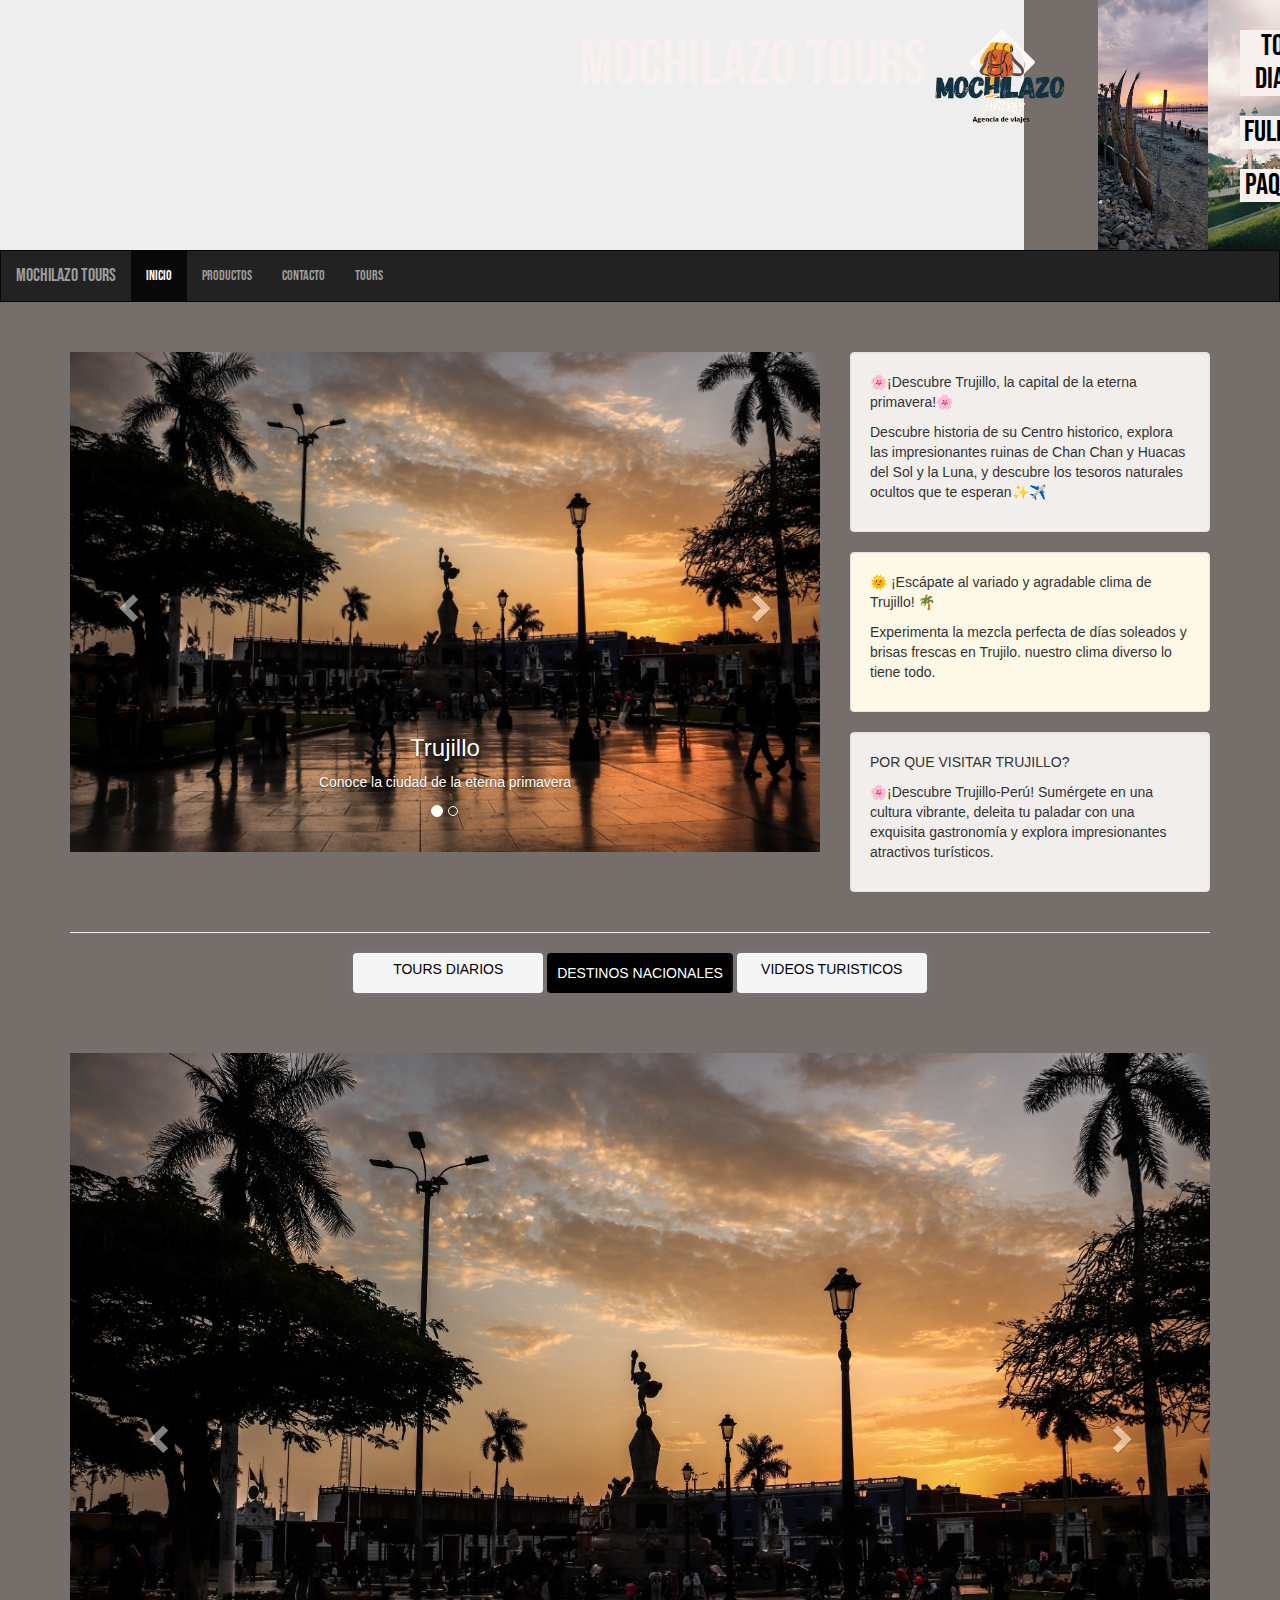
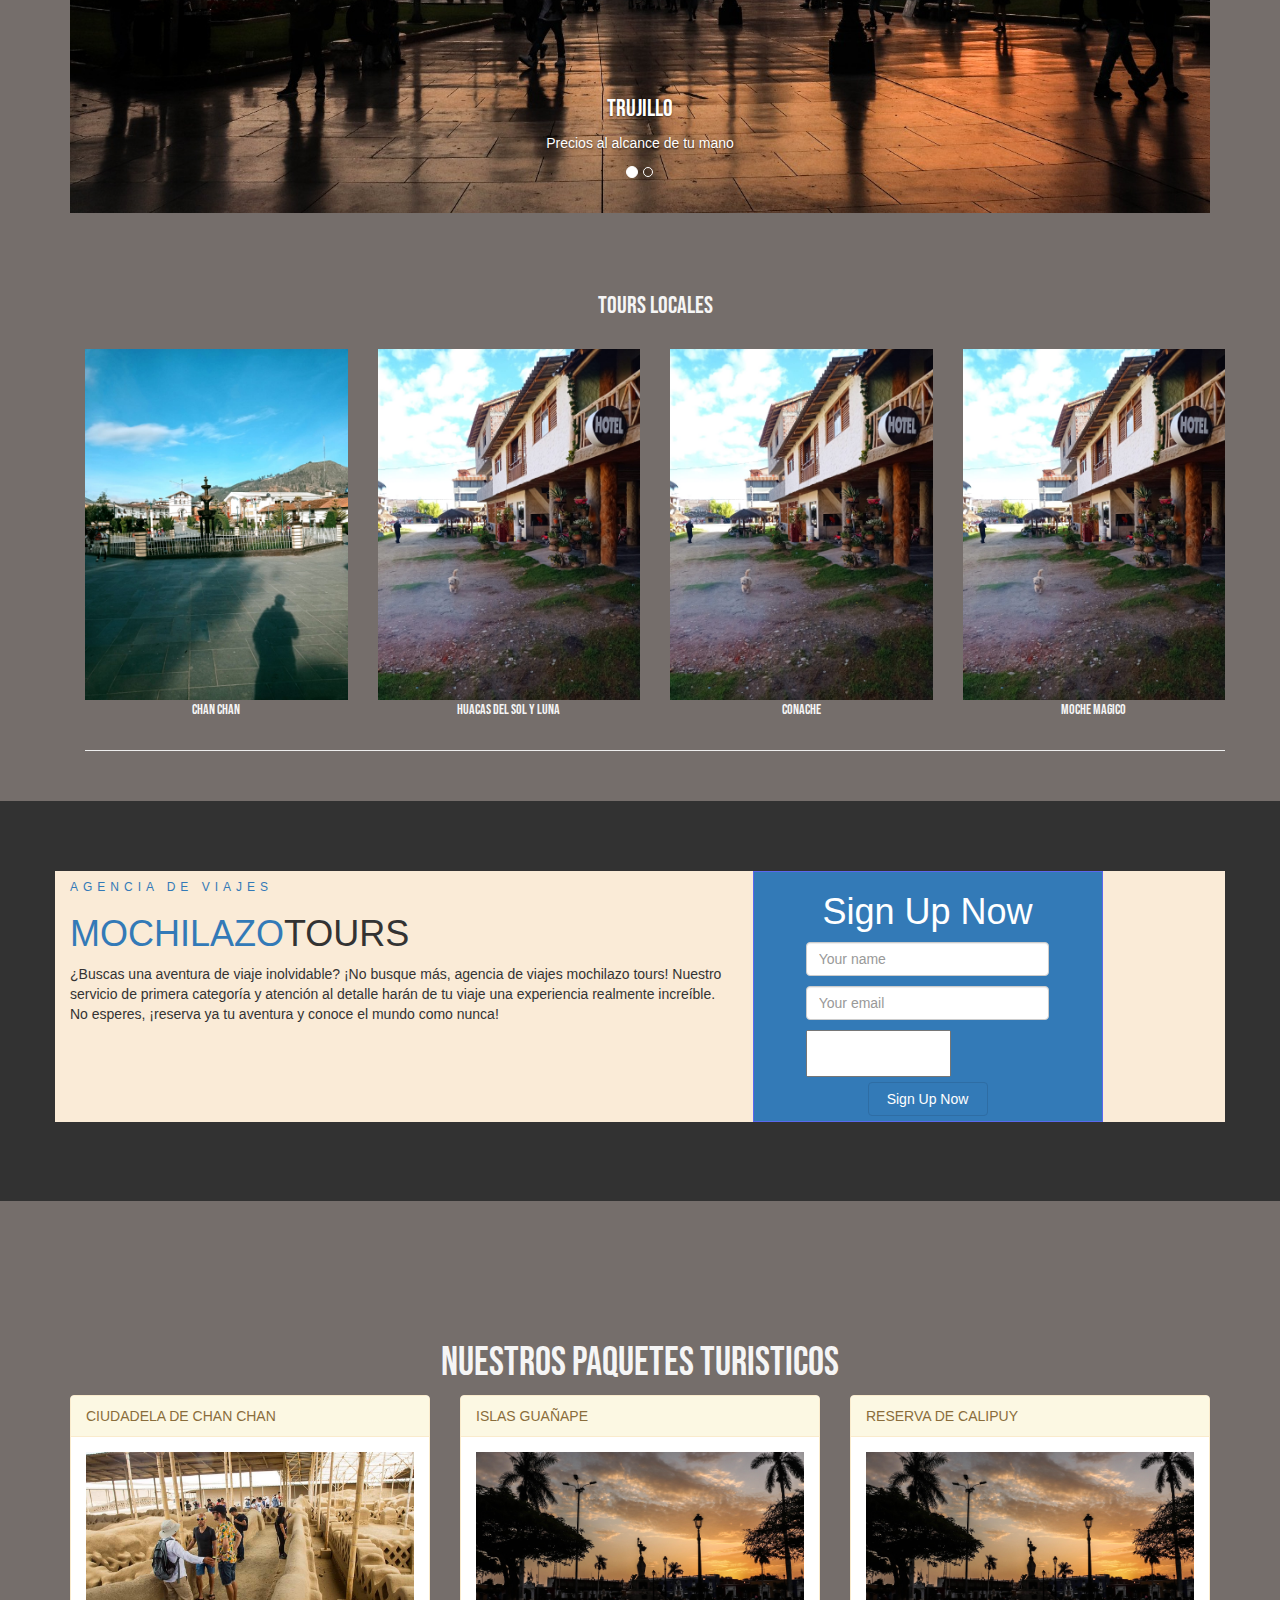
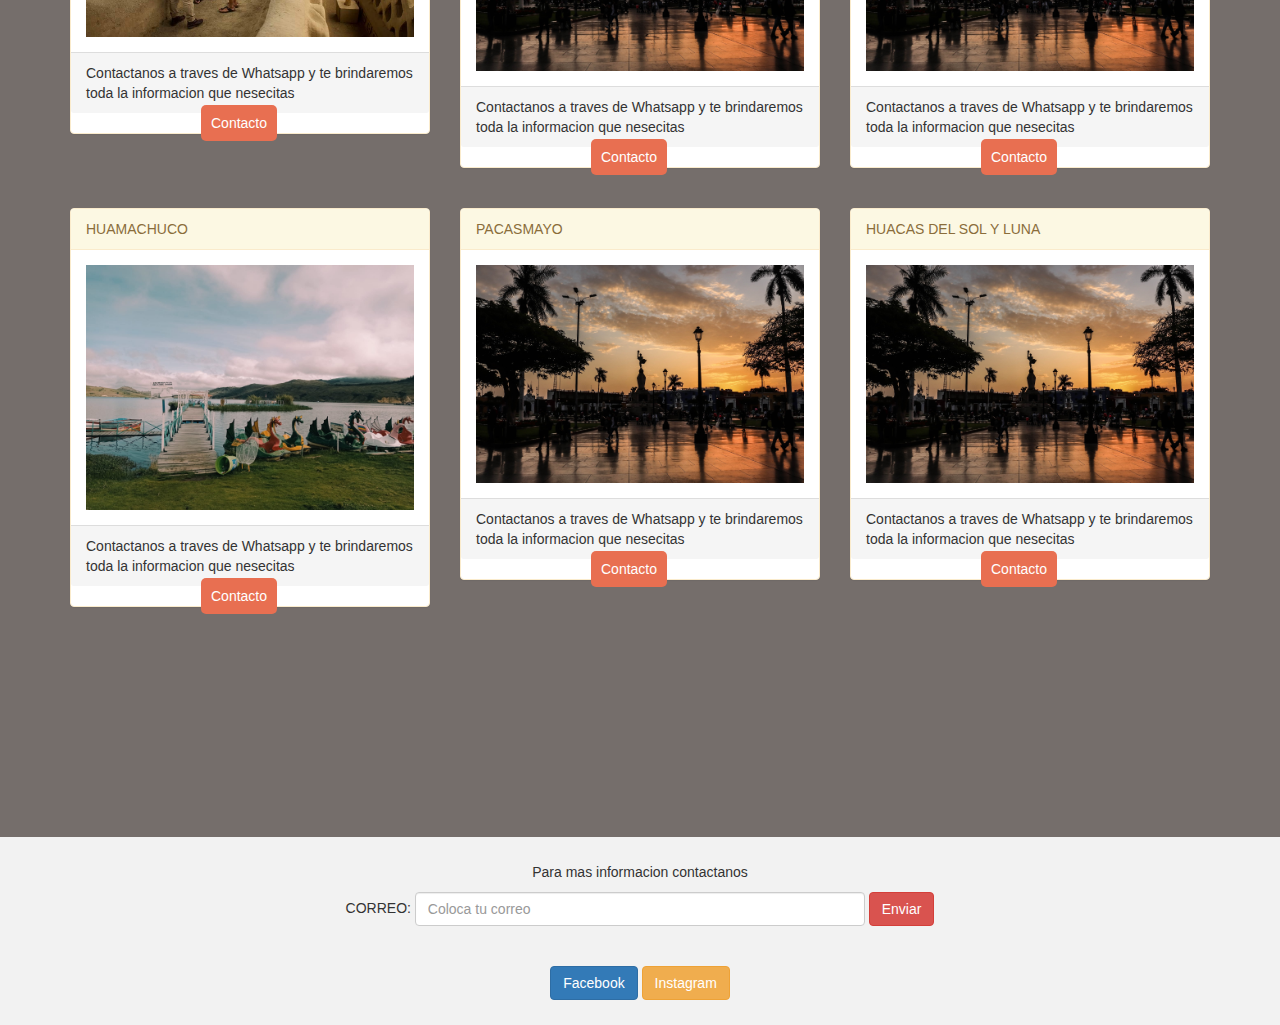
==== index.html @ 5f3ab348 "mi primer commit" ====
<!DOCTYPE html>
<html lang="en">
<head>
  <title>Mochilazo Tours</title>
  <meta charset="utf-8">
  <meta name="viewport" content="width=device-width, initial-scale=1">
  <link rel="stylesheet" href="https://maxcdn.bootstrapcdn.com/bootstrap/3.4.1/css/bootstrap.min.css">
  <link rel="stylesheet" href="estilos/estilos.css">
  <link rel="stylesheet" href="servicios.css">
  <link rel="stylesheet" href="portada.css">
  <link rel="stylesheet" href="informacion.css">
  <script src="https://ajax.googleapis.com/ajax/libs/jquery/3.6.4/jquery.min.js"></script>
  <script src="https://maxcdn.bootstrapcdn.com/bootstrap/3.4.1/js/bootstrap.min.js"></script>
  </head>


<body>

<div class="jumbotron"  style="background-image: url(imagenes/portadafinal.png);  "  >
  
  <div class="jumbo text-center"  >
    <h1 class="jumbo-h1" >Mochilazo Tours</h1>
    <img class="jumbo-img"  src="imagenes/logosinfondo.png" alt="logo">  
  
    <h2 class="welli">Tours Diarios</h2>
    <h2 class="welli">Full Days</h2>
    <h2 class="welli">Paquetes</h2>
    

    <img class="imagen"  src="imagenes/plazahuama.jpeg" alt="logo">  
    <img class="poster"  src="imagenes/hco-foto lar.jpg" alt="logo">  




      
  </div>
  
  
</div>
<!--navegador seleccion-->
<nav class="navbar navbar-inverse">
  <div class="container-fluid">
    <div class="navbar-header">
      <button type="button" class="navbar-toggle" data-toggle="collapse" data-target="#myNavbar">
        <span class="icon-bar"></span>
        <span class="icon-bar"></span>
        <span class="icon-bar"></span>                        
      </button>
      <a class="navbar-brand" href="#">Mochilazo Tours</a>
    </div>
    <div class="collapse navbar-collapse" id="myNavbar">
      <ul class="nav navbar-nav">
        <li class="active"><a href="#inicio">Inicio</a></li>
        <li><a href="#productos">Productos</a></li>
        <li><a href="#contacto">contacto</a></li>
        <li><a href="#tours">Tours</a></li>
       
      </ul>
      
    </div>
  </div>
</nav>
 <!--nueva plantilla adaptada-->
 <div class="container">
  <div class="row">
    <div class="col-sm-8">
      <div id="myCarousel" class="carousel slide" data-ride="carousel">
        <!-- Indicators -->
        <ol class="carousel-indicators">
          <li data-target="#myCarousel" data-slide-to="0" class="active"></li>
          <li data-target="#myCarousel" data-slide-to="1"></li>
        </ol>
  
        <!-- Wrapper for slides -->
        <div class="carousel-inner" role="listbox">
          <div class="item active">
            <img src="imagenes/plaza.jpeg" alt="Image">
            <div class="carousel-caption">
              <h3>Trujillo</h3>
              <p>Conoce la ciudad de la eterna primavera</p>
            </div>      
          </div>
  
          <div class="item">
            <img src="imagenes/sausacocha (1).jpeg" alt="Image">
            <div class="carousel-caption">
              <h3>SAUSCOCHA</h3>
              <p>Conoce la Laguna Sausacocha</p>
            </div>      
          </div>
        </div>
  
        <!-- lo podemos encontrar en informacion.css -->
        <a id="inicio" class="left carousel-control" href="#myCarousel" role="button" data-slide="prev">
          <span class="glyphicon glyphicon-chevron-left" aria-hidden="true"></span>
          <span class="sr-only">Previous</span>
        </a>
        <a class="right carousel-control" href="#myCarousel" role="button" data-slide="next">
          <span class="glyphicon glyphicon-chevron-right" aria-hidden="true"></span>
          <span class="sr-only">Next</span>
        </a>
      </div>
    </div>
    <div class="col-sm-4">
      <div class="well" style="background-color:#F1EEEC ;"   >
        <p class="well-pi" >🌸¡Descubre Trujillo, la capital de la eterna primavera!🌸 </p>
        <p class="well-pin"> Descubre historia de su Centro historico, explora las impresionantes ruinas de Chan Chan y Huacas del Sol y la Luna, y descubre los tesoros naturales ocultos que te esperan✨✈️</p> 
      </div>
      <div class="well" style="background-color: #FEF9E7;" >
         <p class="well-pi" >🌞 ¡Escápate al variado y agradable clima de Trujillo! 🌴</p>
         <p class="well-pin" >Experimenta la mezcla perfecta de días soleados y brisas frescas en Trujilo. nuestro clima diverso lo tiene todo.</p>
      </div>
      <div class="well" style="background-color: #F1EEEC ;" >
         <p class="well-pi" > POR QUE VISITAR TRUJILLO?</p>
         <p class="well-pin"  >🌸¡Descubre Trujillo-Perú! Sumérgete en una cultura vibrante, deleita tu paladar con una exquisita gastronomía y explora impresionantes atractivos turísticos. </p>
      </div>
    </div>
  </div>
  <hr>
  </div>

<!--servicios que brinda la empresa lo pondre en servicios.css  -->
<div class="servi container" >
  <div class="row">
    <a href="#tours" class="servicios-bloque btn btn-primary" role="button" data-bs-toggle="button">TOURS DIARIOS</a>
    <a href="#productos" class="servicios-bloque1 btn btn-primary" role="button" data-bs-toggle="button" aria-pressed="true">DESTINOS NACIONALES</a>
    <a href="videos.html"  class="servicios-bloque btn btn-primary" aria-disabled="true" role="button" data-bs-toggle="button">VIDEOS TURISTICOS</a>

  </div>
  
</div>





<br>
<br>
<br>




<!--carrusel de imagenes-->
<div class="carrusel container"   >
  <div class="row">
   <div class="col-sm-12">
    <div id="myCarousel" class="carousel slide" data-ride="carousel">
      <!-- Indicators -->
      <ol class="carousel-indicators">
        <li data-target="#myCarousel" data-slide-to="0" class="active"></li>
        <li data-target="#myCarousel" data-slide-to="1"></li>
      </ol>

      <!-- Wrapper for slides -->
      <div class="carousel-inner" role="listbox">
        <div class="item active">
          <img  src="imagenes/plaza.jpeg" alt="Image">
          <div class="carousel-caption">
            <h3 style=" font-family: 'Bebas Neue', sans-serif;;"   >Trujillo</h3>
            <p>Precios al alcance de tu mano</p>
          </div>      
        </div>

        <div class="item">
          <img src="imagenes/laguna (1).jpeg" alt="Image">
          <div class="carousel-caption">
            <h3>CALIPUY</h3>
            <p>PROMOCION 2D-01 NOCHE</p>
          </div>      
        </div>
      </div>

      <!-- Left and right controls -->
      <a class="left carousel-control" href="#myCarousel" role="button" data-slide="prev">
        <span class="glyphicon glyphicon-chevron-left" aria-hidden="true"></span>
        <span class="sr-only">Previous</span>
      </a>
      <a class="right carousel-control" href="#myCarousel" role="button" data-slide="next">
        <span class="glyphicon glyphicon-chevron-right" aria-hidden="true"></span>
        <span class="sr-only">Next</span>
      </a>
      </div>
    </div>
  </div>

  <br><br>
  <br>


 
    <!--su csss lo podemos encontrar en informacion.css-->
    <div class="container text-center" id="tours"   >    
      <h3 class="tours-local"  style="font-family: 'Bebas Neue', sans-serif;"  >TOURS LOCALES</h3>
      <br>
      <div class="row">
        <div class="col-sm-3">
          
          <a class=""  href="https://wa.me/message/ODXDBA5CRKDRH1"><img src="imagenes/huama.jpeg" class="img-responsive" style="width:100%" alt="Image"></a>
          <p class="tours-local"   style="font-family: 'Bebas Neue', sans-serif;">CHAN CHAN</p>
          
        </div>
        <div class="col-sm-3"> 
          <a class=""  href="https://wa.me/message/ODXDBA5CRKDRH1"><img src="imagenes/hotelsau.jpeg" class="img-responsive" style="width:100%" alt="Image"></a> 
          <p class="tours-local" style="font-family: 'Bebas Neue', sans-serif;">HUACAS DEL SOL Y LUNA</p>
              
        </div>
        <div class="col-sm-3">
          <a class=""  href="https://wa.me/message/ODXDBA5CRKDRH1"><img src="imagenes/hotelsau.jpeg" class="img-responsive" style="width:100%" alt="Image"></a>
          <p class="tours-local" style="font-family: 'Bebas Neue', sans-serif;" >CONACHE</p>
        </div>
        <div class="col-sm-3">
          <a class=""  href="https://wa.me/message/ODXDBA5CRKDRH1"><img src="imagenes/hotelsau.jpeg" class="img-responsive" style="width:100%" alt="Image"></a>
          <p class="tours-local" style="font-family: 'Bebas Neue', sans-serif;"  >MOCHE MAGICO</p>
        </div>
        
        
      </div>
      <hr>
    </div>
    
    
  </div><br>
  <br>
  <br>
  <br>
  <br>
  <br>
  <br>
<!--su css en servicios.css-->
  <div id="contacto"  class="servicios container-fluid bg-dark py-5" style="margin: 90px 0;" id="servicios"  >
    <div class="container py-5">
        <div class="servicios-row row align-items-center">
            <div class="col-lg-7 mb-5 mb-lg-0">
                <div class="mb-4">
                    <h6 class="text-primary text-uppercase" style="letter-spacing: 5px;">AGENCIA DE VIAJES </h6>
                    <h1 class="title-mo text-white"><span class="text-primary">MOCHILAZO</span>TOURS</h1>
                </div>
                <p class="text-white">¿Buscas una aventura de viaje inolvidable? ¡No busque más, agencia de viajes mochilazo tours! Nuestro servicio de primera categoría y atención al detalle harán de tu viaje una experiencia realmente increíble. No esperes, ¡reserva ya tu aventura y conoce el mundo como nunca! </p>
               
            </div>
            <div class="sigun col-lg-5">
                <div class="servicios-card card bg-primary border-0">
                    <div class="servicios-card-h card-header bg-primary text-center p-4">
                        <h1 class="text-white m-0">Sign Up Now</h1>
                    </div>
                    <div class="card-body rounded-bottom bg-white p-5">
                        <form>
                            <div class="servicios-input form-group">
                                <input type="text" class="form-control p-4" placeholder="Your name" required="required" />
                            </div>
  
                            <div class="servicios-input form-group">
                                <input type="email" class="form-control p-4" placeholder="Your email" required="required" />
                            </div>
                            <div class="servicios-input form-group">
                                <select class="custom-select px-4" style="height: 47px;">
                                    <option selected>Select a destination</option>
                                    <option value="1">destination 1</option>
                                    <option value="2">destination 1</option>
                                    <option value="3">destination 1</option>
                                </select>
                            </div>
                            <div>
                                <a href="https://wa.me/message/ODXDBA5CRKDRH1" class="servicios-btn btn btn-primary btn-block py-3" type="submit">Sign Up Now</a>
                            </div>
                        </form>
                    </div>
                </div>
            </div>
        </div>
    </div>
  </div>
    

<!--este son los paquetes que se ofrecera y se puede encontrar en la carpeta estilos y estilos.css-->
<div class="container" id="productos"  >    
  <div class="row">
    <h3 class="h3" style="font-family: 'Bebas Neue', sans-serif;">NUESTROS PAQUETES TURISTICOS</h3>
    <div class="panel-control col-sm-4">
      <div class="panel panel-warning">
        <div class="panel-heading">CIUDADELA DE CHAN CHAN</div>
        <div class="panel-body"><img src="imagenes/chanchan.jpg" class="img-responsive" style="width:100%" alt="Image"></div>
        <div class="panel-footer">Contactanos a traves de Whatsapp y te brindaremos toda la informacion que nesecitas</div>
        <a class="enlace" href="https://wa.me/message/ODXDBA5CRKDRH1">Contacto</a>
      </div>
    </div>
    <div class="col-sm-4"> 
      <div class="panel panel-warning">
        <div class="panel-heading">ISLAS GUAÑAPE</div>
        <div class="panel-body"><img src="imagenes/plaza.jpeg" class="img-responsive" style="width:100%" alt="Image"></div>
        <div class="panel-footer">Contactanos a traves de Whatsapp y te brindaremos toda la informacion que nesecitas</div>
        <a class="enlace" href="https://wa.me/message/ODXDBA5CRKDRH1">Contacto</a>
      </div>
    </div>
    <div class="col-sm-4"> 
      <div class="panel panel-warning">
        <div class="panel-heading">RESERVA DE CALIPUY</div>
        <div class="panel-body"><img src="imagenes/plaza.jpeg" class="img-responsive" style="width:100%" alt="Image"></div>
        <div class="panel-footer">Contactanos a traves de Whatsapp y te brindaremos toda la informacion que nesecitas</div>
        <a class="enlace"  href="https://wa.me/message/ODXDBA5CRKDRH1">Contacto</a>
      </div>
    </div>
  </div>
</div><br>

<div class="container" id="productos"  >    
  <div class="row">
    <div class="col-sm-4">
      <div class="panel panel-warning">
        <div class="panel-heading">HUAMACHUCO</div>
        <div class="panel-body"><img src="imagenes/sausacocha (1).jpeg" class="img-responsive" style="width:100%" alt="Image"></div>
        <div class="panel-footer">Contactanos a traves de Whatsapp y te brindaremos toda la informacion que nesecitas</div>
        <a class="enlace"  href="https://wa.me/message/ODXDBA5CRKDRH1">Contacto</a>
      </div>
    </div>
    <div class="col-sm-4"> 
      <div class="panel panel-warning">
        <div class="panel-heading">PACASMAYO</div>
        <div class="panel-body"><img src="imagenes/plaza.jpeg" class="img-responsive" style="width:100%" alt="Image"></div>
        <div class="panel-footer">Contactanos a traves de Whatsapp y te brindaremos toda la informacion que nesecitas</div>
        <a  class="enlace" href="https://wa.me/message/ODXDBA5CRKDRH1">Contacto</a>
      </div>
    </div>
    <div class="col-sm-4"> 
      <div class="panel panel-warning">
        <div class="panel-heading">HUACAS DEL SOL Y LUNA</div>
        <div class="panel-body"><img src="imagenes/plaza.jpeg" class="img-responsive" style="width:100%" alt="Image"></div>
        <div class="panel-footer">Contactanos a traves de Whatsapp y te brindaremos toda la informacion que nesecitas</div>
        <a class="enlace"  href="https://wa.me/message/ODXDBA5CRKDRH1">Contacto</a>
      </div>
    </div>
  </div>
</div><br><br>

<footer class="container-fluid text-center">
  <p>Para mas informacion contactanos</p>  
  <form class="form-inline">CORREO:
    <input type="email" class="form-control" size="50" placeholder="Coloca tu correo">
    <button type="button" class="btn btn-danger">Enviar</button>
  </form>
  <br>
  <br> 
 
  <div class="btn-group" role="group" aria-label="Basic mixed styles example">
    <a href="https://www.facebook.com/profile.php?id=100093960633790"><button type="button" class="btn btn-primary">Facebook</button></a>
    <a href="https://www.instagram.com/Mochilazo_Tour_Oficial/?fbclid=IwAR2f3sm3vj4lwTlTT2P-OyqxHfu1uqDsqYzZiIR7UPwjTPexb4kQt-6v6RA"><button type="button" class="btn btn-warning">Instagram</button></a>
    
  
  </div>
</footer>

</body>
</html>
---- estilos/estilos.css ----
@import url(servicios.css);
 @import url(productos.css);
 @import url(portada.css);
 @import url(informacion.css);
 @import url('https://fonts.googleapis.com/css2?family=Bebas+Neue&display=swap');
body{
  background-color:#756E6B;
}
 .navbar {
    margin-bottom: 50px;
    border-radius: 0;
    font-family: 'Bebas Neue', sans-serif;
  }
  .jumbotron{
    width: 80%;
    margin-bottom: 0;
    height: 250px;
    background-repeat: no-repeat;
    background-size: 100% 100%;
    background-image: fixed;
    
    
   
    
    
  }
  

  footer {
    background-color: #f2f2f2;
    padding: 25px;
  }
  
  .carrusel-img{
    width: 100%;
    height: 40%;
  }

  
 
  .carousel-inner img {
    width: 100%; /* Set width to 100% */
    min-height: 200px;
    
  }

  .h3{
    text-align: center;
    font-family: italic;
    color: whitesmoke;
    font-size: 40px;
    
  }
 .enlace{
  border: #F16406;
 }
  

  
  @media screen and (max-width: 768px){
    .jumbotron{
      width: 100%;
      height: 200px;
    }
    



}
---- servicios.css ----
.servicios{
    background-color: rgba(50, 50, 50, 150);
    width: 100%;
    height: 400px;
    position: relative;
    bottom: 200px;
}
.servicios-row{
    background-color: antiquewhite;
    position: relative;
    top: 70px;
    
}
.servicios-lista{
    text-align: center;
    height: 80px;
    background-color: orange;
    font-size: 17px;
    box-shadow: 0 0 10px #878;
    

}
.servicios-lista:hover{
    box-shadow: 0 0 10px black;
    scale: 1.05;

}
.py-6{
    position: relative;
    top: 30px;
    
    
}

.servicios-card{
    width: 350px;
    border: 1px solid rgba(100, 100, 250, 0.8);
    
}

.servicios-input{
    width: 70%;
    margin: auto;
    margin-top: 10px;
    margin-bottom: 10px;
}
.servicios-btn{
    width: 120px;
    margin: auto;
    position: relative;
    bottom: 5px;
}
.filtro{
    display: none;
}
.servicios-bloque{
    background-color: whitesmoke;
    border-radius: 2px solid white ;
    border: white;
    color: black;
    
}
.servicios-bloque1{
    background-color: black;
    border-radius: 2px solid white ;
    border: black;
    color: white;
    padding: 10px;
}
.servicios-bloque:hover{
    color: white;
    background-color: black;
}
.servicios-bloque1:hover{
    color: black;
    background-color: white;

}
@media screen and (max-width: 768px){
    
    .servicios{
        background-color: rgba(50, 50, 50, 150);
        height: 900px;
    }
    .servicios-row{
        background-color: antiquewhite;
    }
    .servicios-card{
        width: 170px;
        
    }
    .sigun{
        text-align: center;
    }
    .custom-select{
        width: 100px;
        
    }
    .servicios-lista{
        width: 80%;
        height: 80px;
        margin: auto;
        
    }
    .title-mo{
        font-size: 25px;
    }
}
---- portada.css ----
@import url('https://fonts.googleapis.com/css2?family=Bebas+Neue&display=swap');

.jumbo{

    
    color:#F7F0EE;
    position: relative;
    left: 240px;
    bottom: 37px;
    font-family: 'Bebas Neue', sans-serif;
}

.jumbo-img{
    width: 150px;
    position: relative;
    bottom: 120px;
    left: 250px;

}
.welli{
    color: black;
    font-family: 'Bebas Neue', sans-serif;
    background-color: #F7F0EE;
    width: 100px;
    position: relative;
    left: 1000px;
    bottom: 250px;
    z-index: 100;
    
}
.imagen{
    width: 170px;
    height: 300px;
    position: relative;
    bottom: 470px;
    left: 594px;

}
.poster{
    width: 110px;
    height: 257px;
    position: relative;
    bottom: 490px;
    left: 315px;
    

}
@media screen and (max-width: 768px){
    .jumbo{
        position: relative;
        left: 35px;
        bottom: 18px;
        
    }
    .jumbo-img{
        position: relative;
        left: 40px;
        bottom: 17px;
        
    }
    .welli{
        display: none;
    }
    .poster{
        display: none;
    }
    .imagen{
        display: none;
    }



}
---- informacion.css ----
@import url('https://fonts.googleapis.com/css2?family=Bebas+Neue&display=swap');

.well-pi{
    font-family:'Franklin Gothic Medium', 'Arial Narrow', Arial, sans-serif


}
.well-pin{
    font-family: 'Lucida Sans', 'Lucida Sans Regular', 'Lucida Grande', 'Lucida Sans Unicode', Geneva, Verdana, sans-serif;
}
.tours-local{
    color: whitesmoke;
}
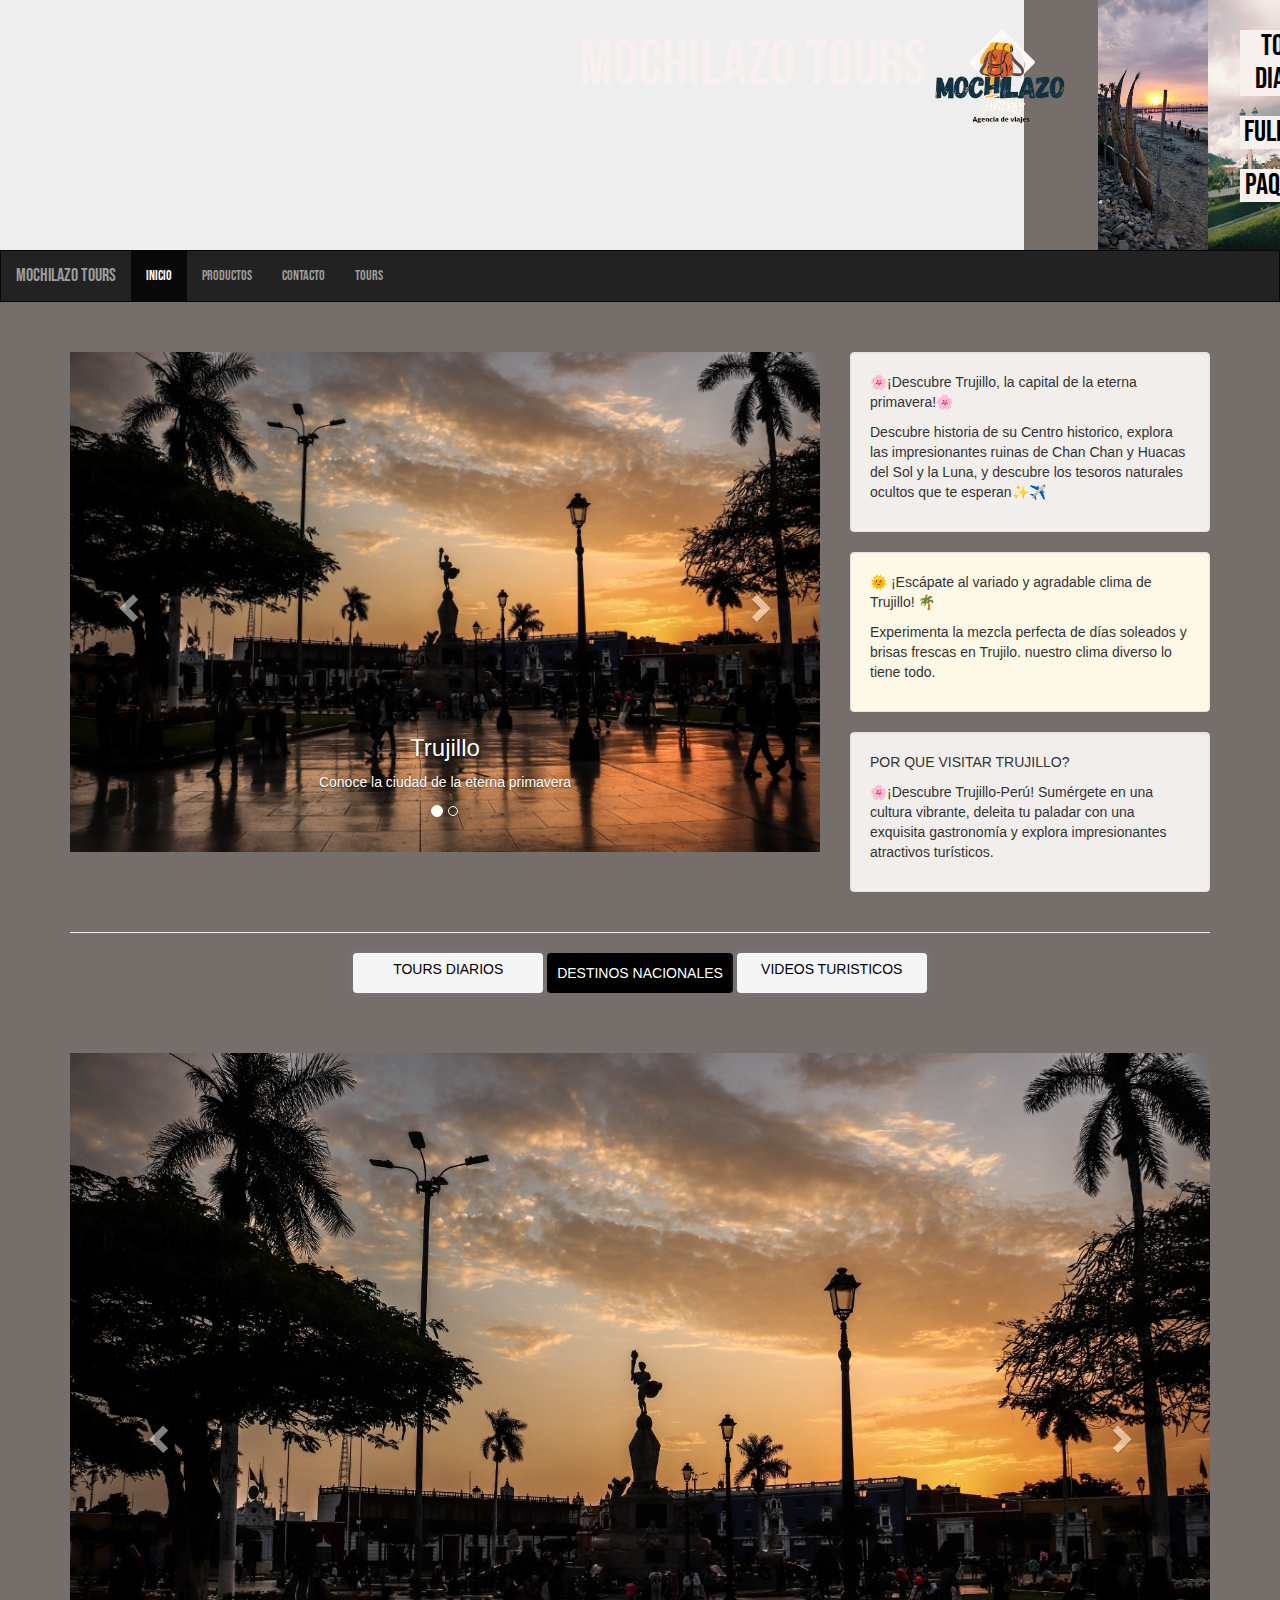
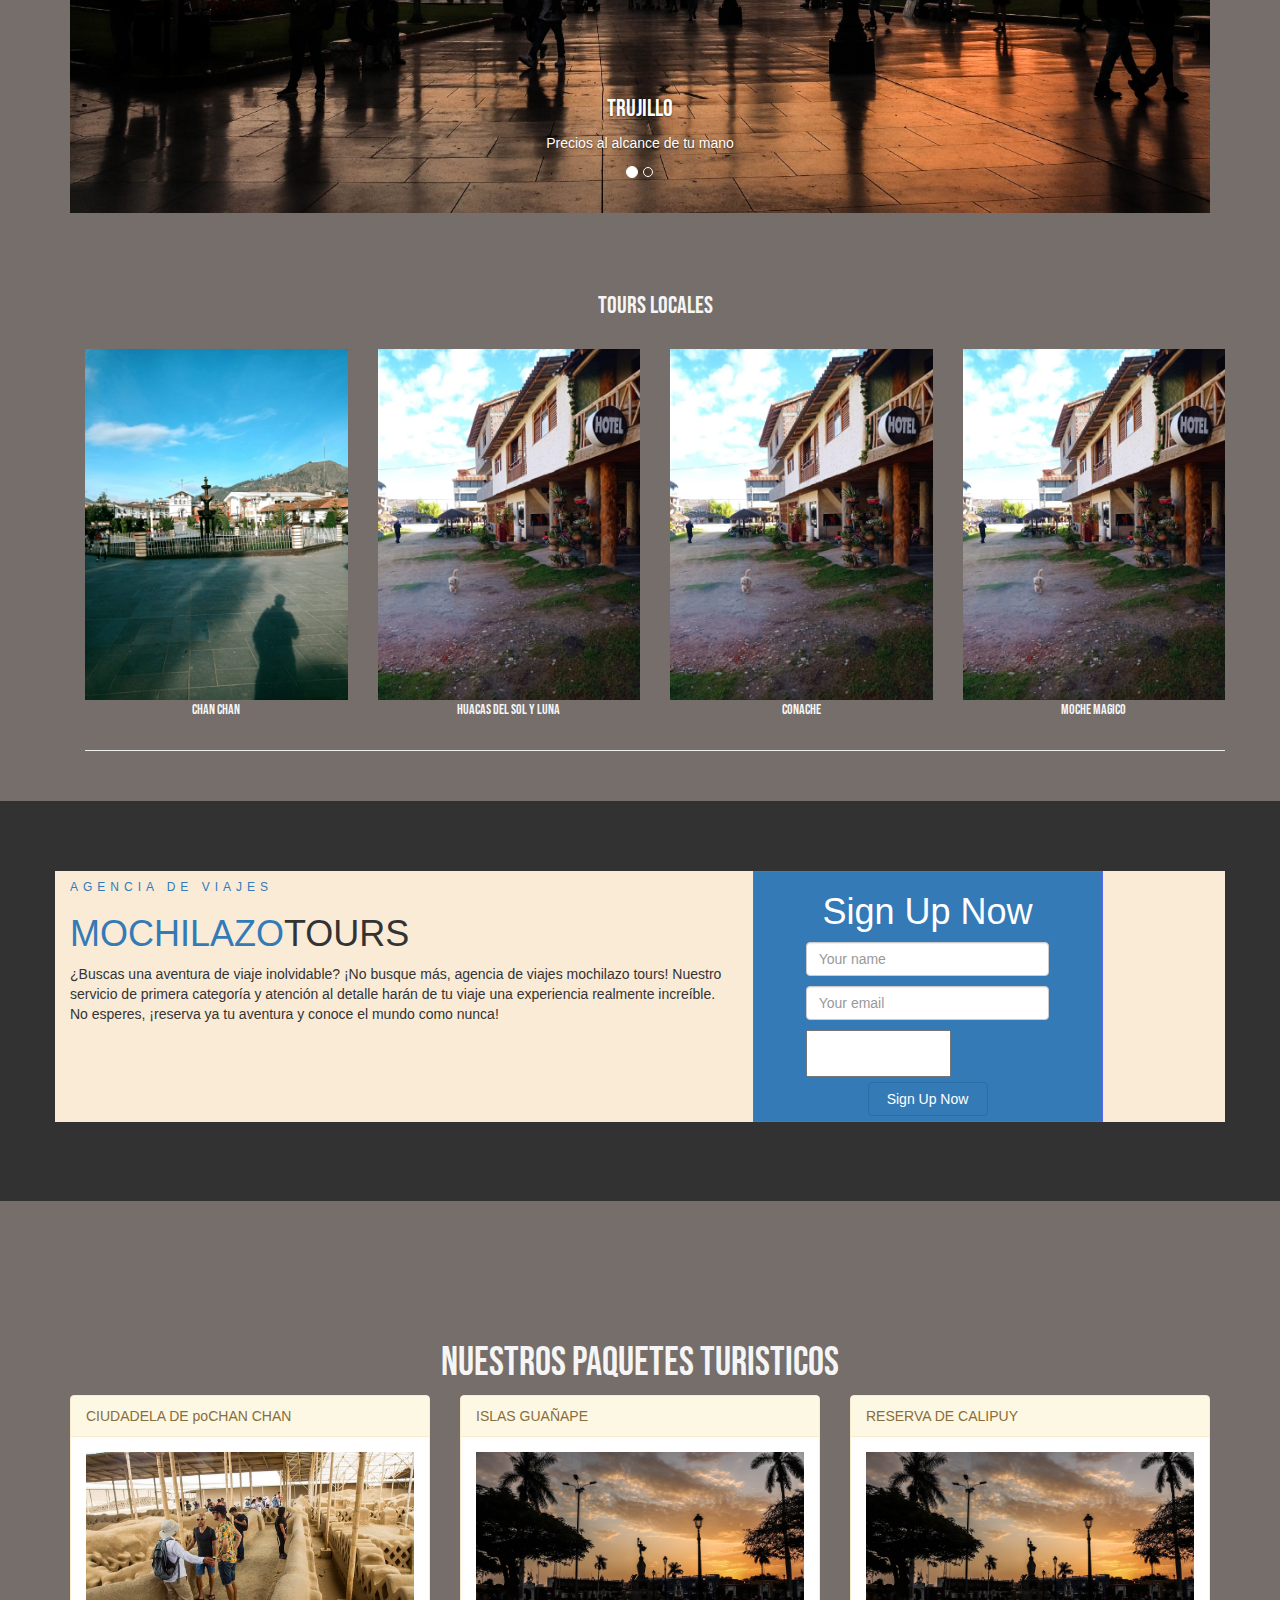
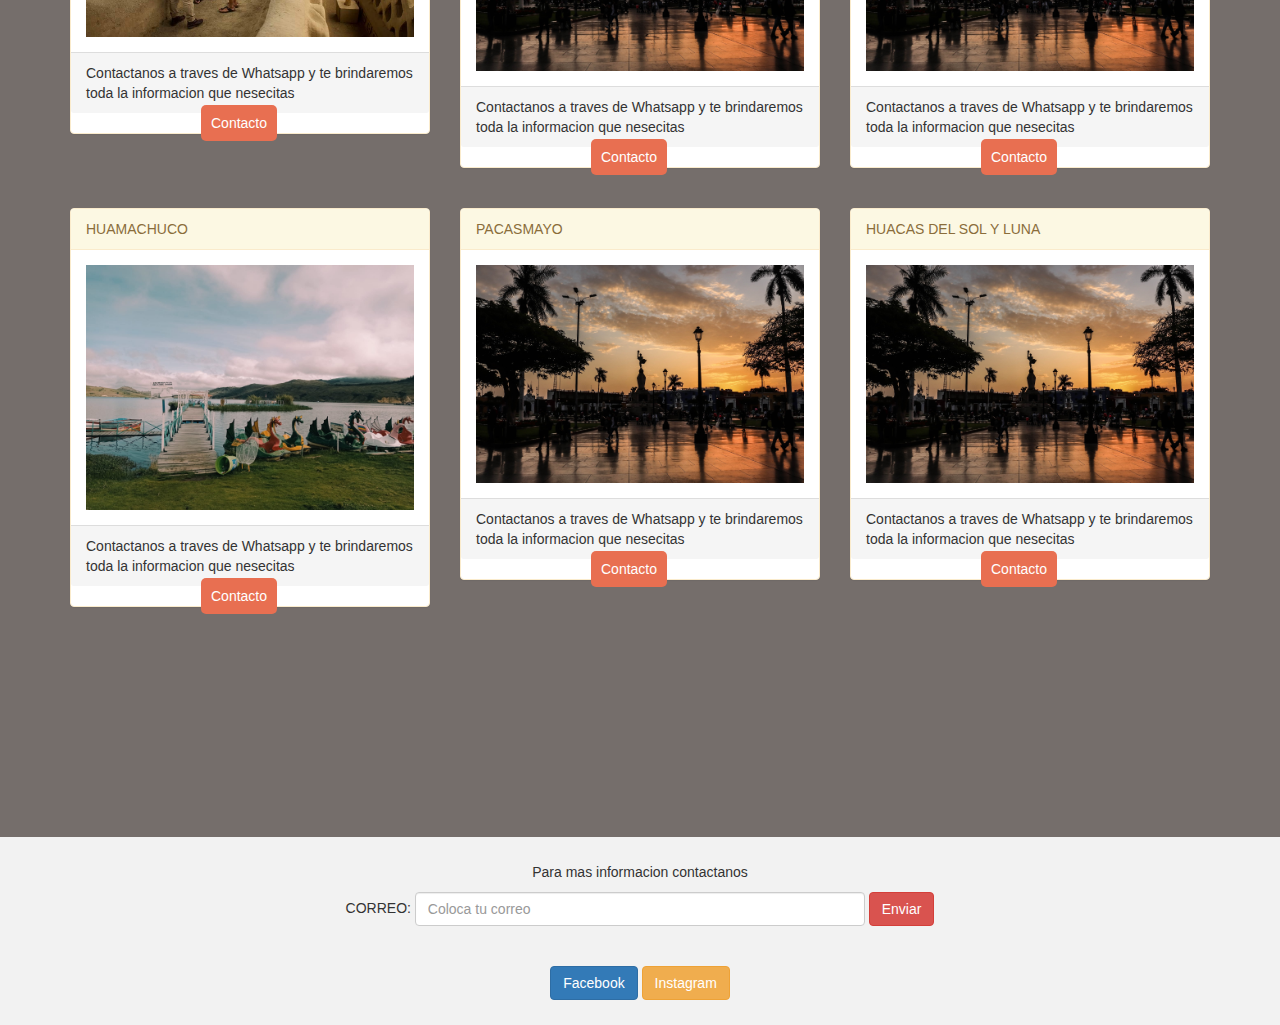
==== commit 0144900a: "se agrega" ====
--- a/index.html
+++ b/index.html
@@ -280,7 +280,7 @@
     <h3 class="h3" style="font-family: 'Bebas Neue', sans-serif;">NUESTROS PAQUETES TURISTICOS</h3>
     <div class="panel-control col-sm-4">
       <div class="panel panel-warning">
-        <div class="panel-heading">CIUDADELA DE CHAN CHAN</div>
+        <div class="panel-heading">CIUDADELA DE poCHAN CHAN</div>
         <div class="panel-body"><img src="imagenes/chanchan.jpg" class="img-responsive" style="width:100%" alt="Image"></div>
         <div class="panel-footer">Contactanos a traves de Whatsapp y te brindaremos toda la informacion que nesecitas</div>
         <a class="enlace" href="https://wa.me/message/ODXDBA5CRKDRH1">Contacto</a>
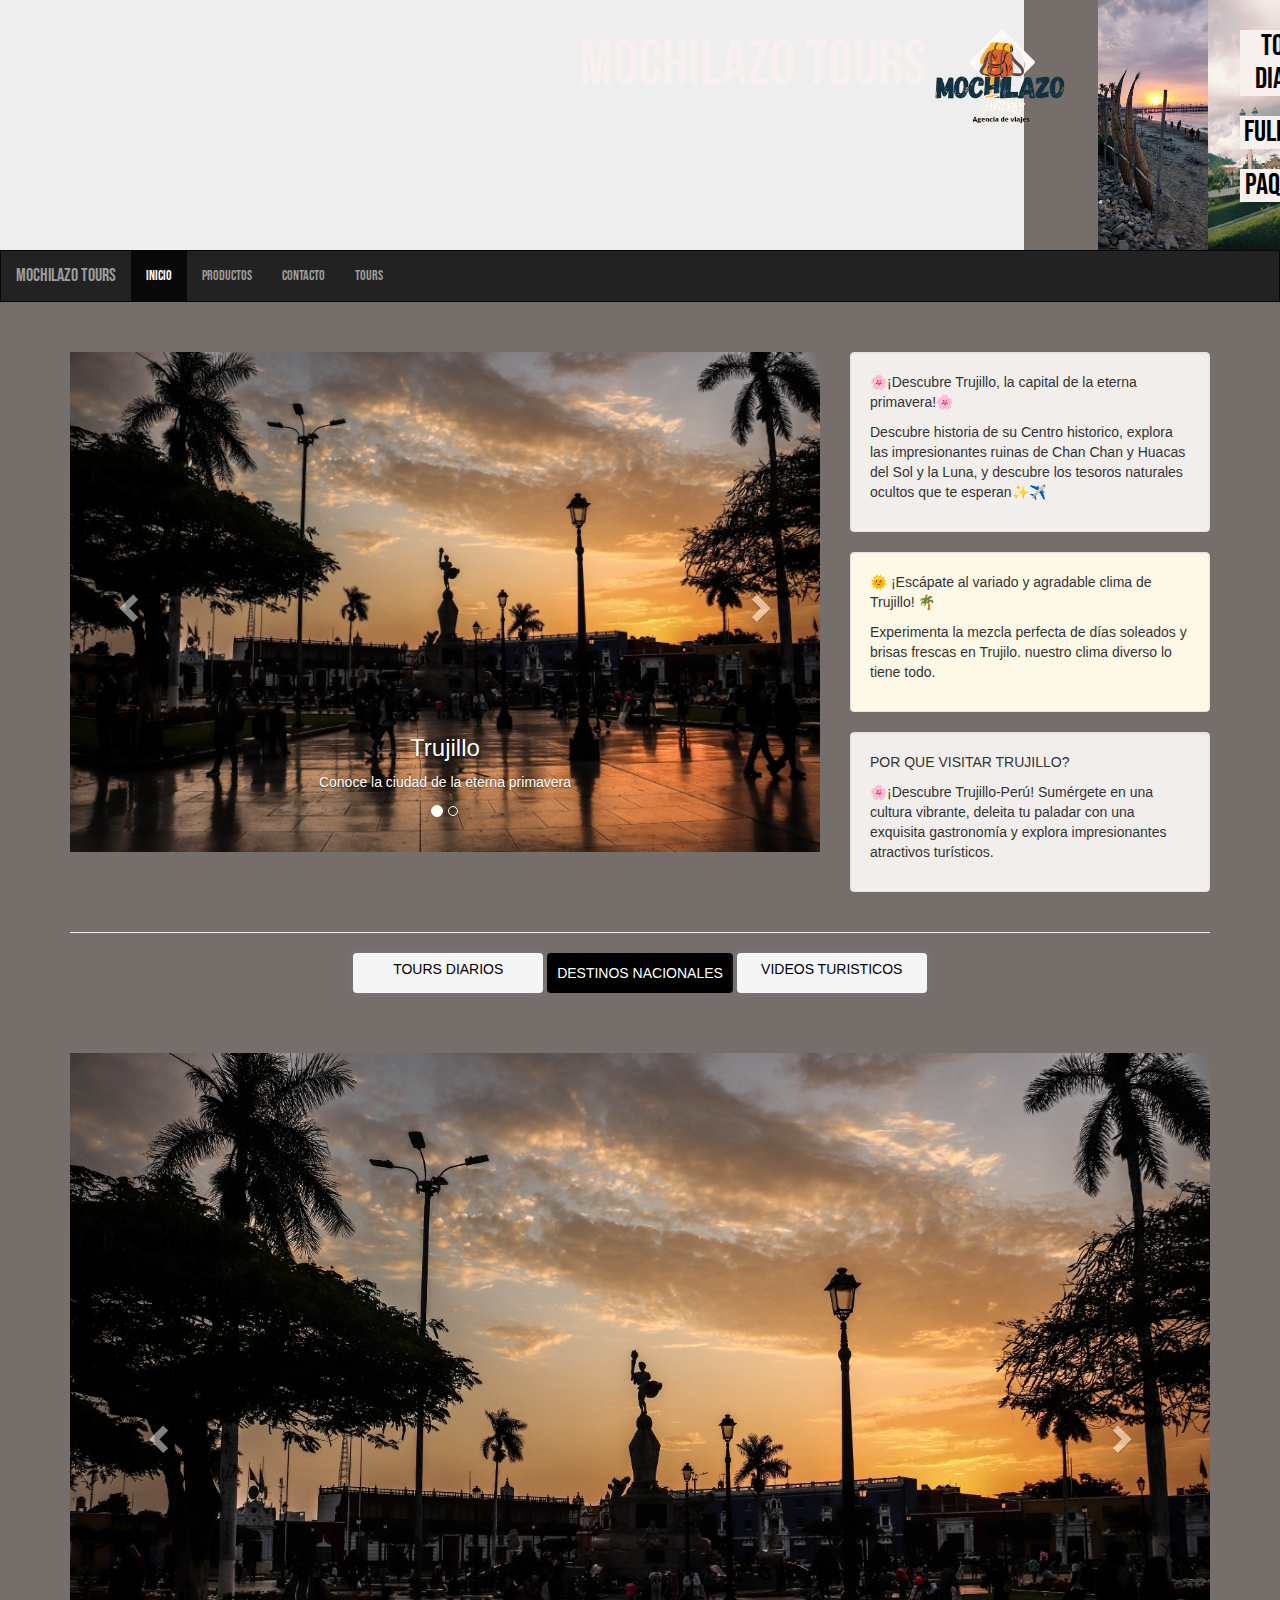
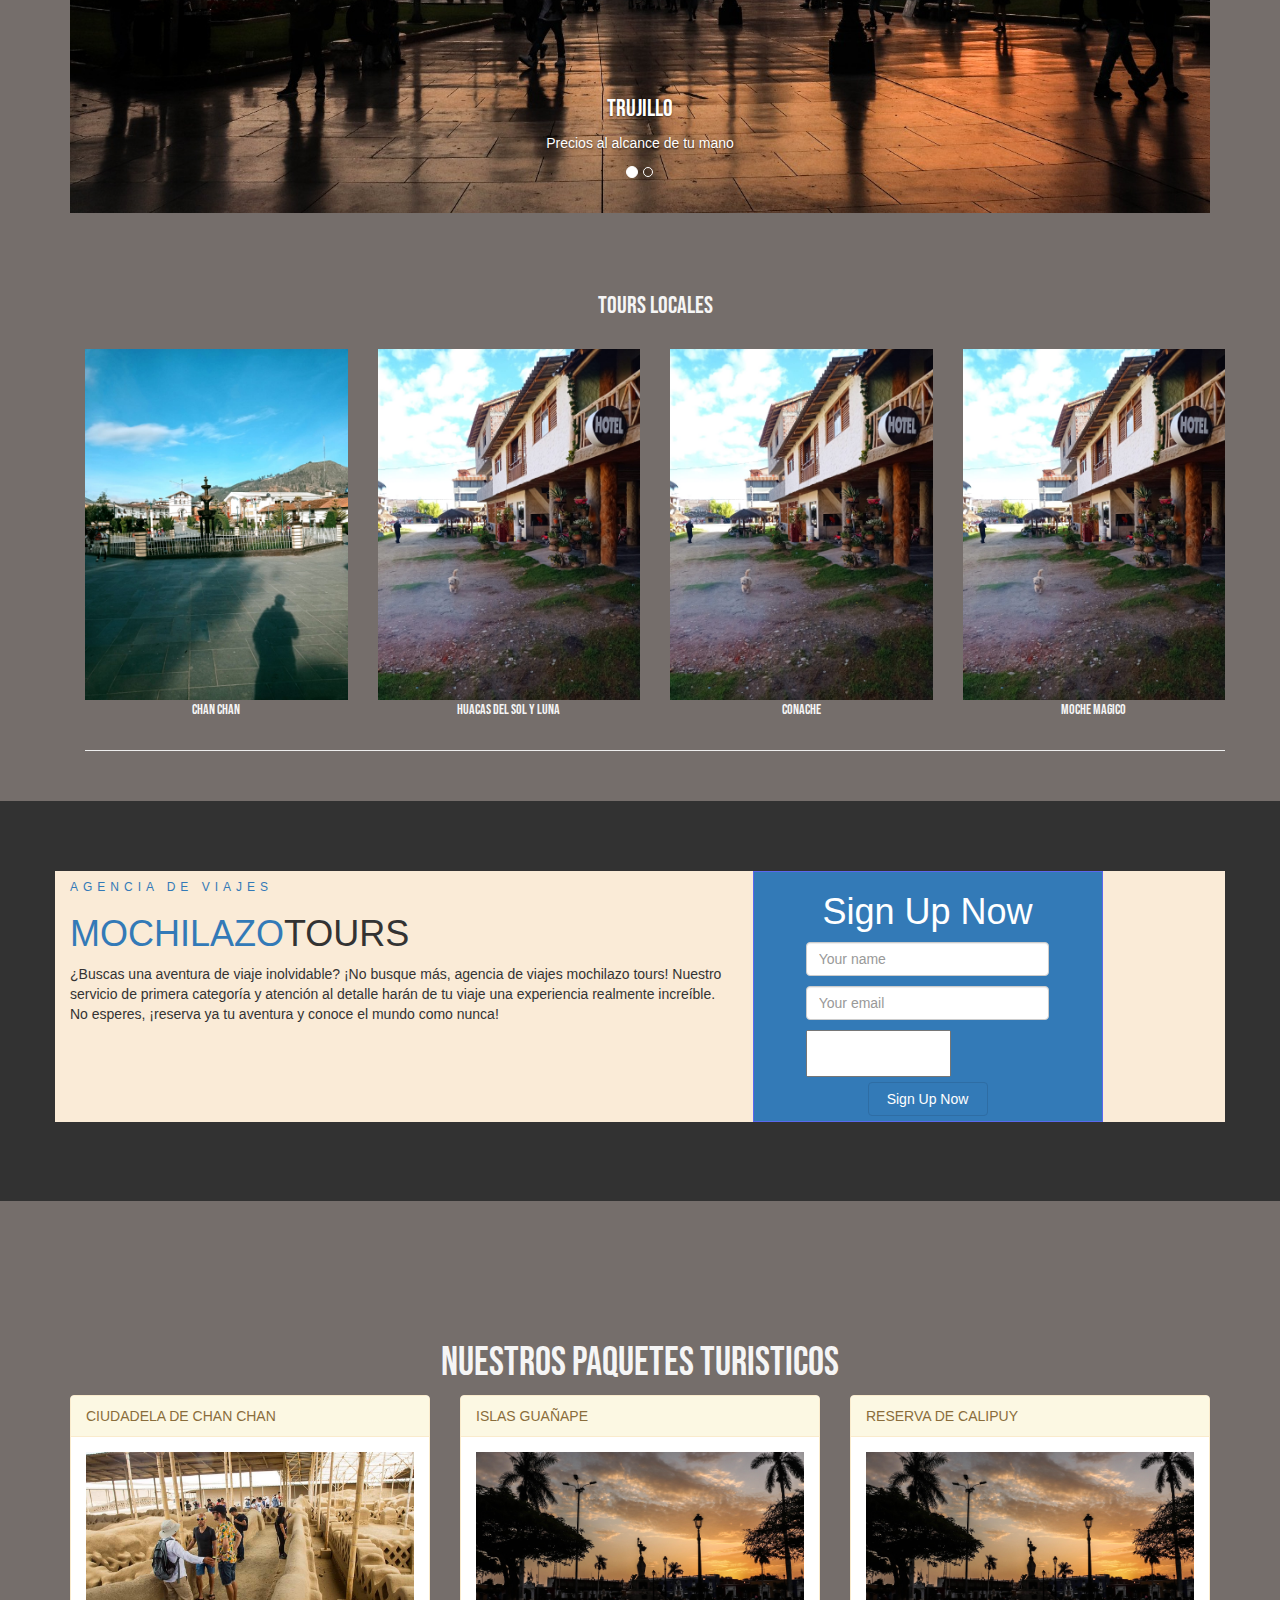
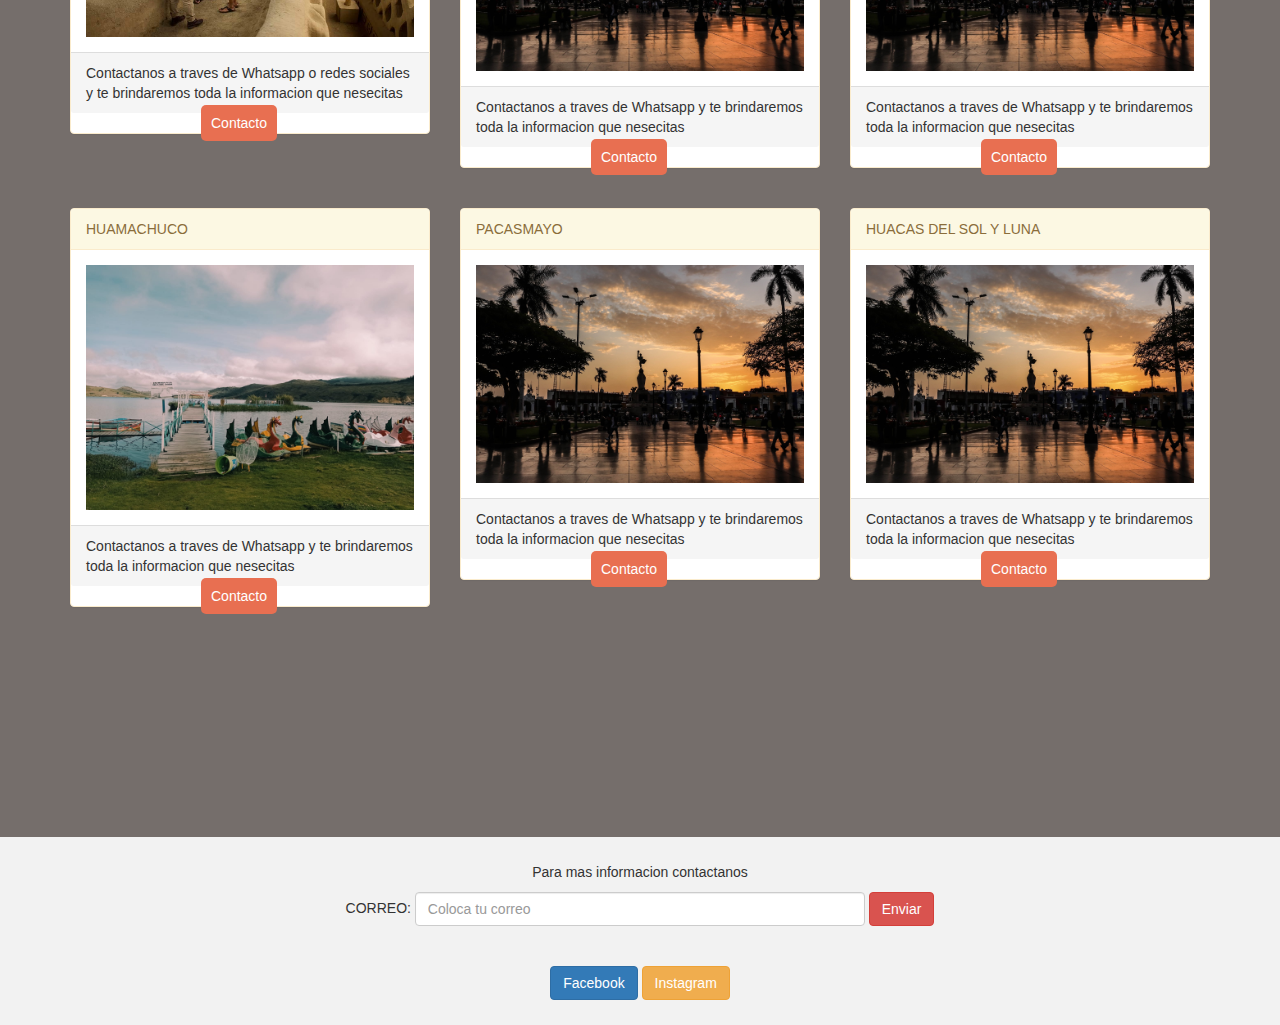
==== commit 0340aa65: "se agrega el segundo cambio" ====
--- a/index.html
+++ b/index.html
@@ -280,9 +280,9 @@
     <h3 class="h3" style="font-family: 'Bebas Neue', sans-serif;">NUESTROS PAQUETES TURISTICOS</h3>
     <div class="panel-control col-sm-4">
       <div class="panel panel-warning">
-        <div class="panel-heading">CIUDADELA DE poCHAN CHAN</div>
+        <div class="panel-heading">CIUDADELA DE CHAN CHAN</div>
         <div class="panel-body"><img src="imagenes/chanchan.jpg" class="img-responsive" style="width:100%" alt="Image"></div>
-        <div class="panel-footer">Contactanos a traves de Whatsapp y te brindaremos toda la informacion que nesecitas</div>
+        <div class="panel-footer">Contactanos a traves de Whatsapp o redes sociales y te brindaremos toda la informacion que nesecitas</div>
         <a class="enlace" href="https://wa.me/message/ODXDBA5CRKDRH1">Contacto</a>
       </div>
     </div>
